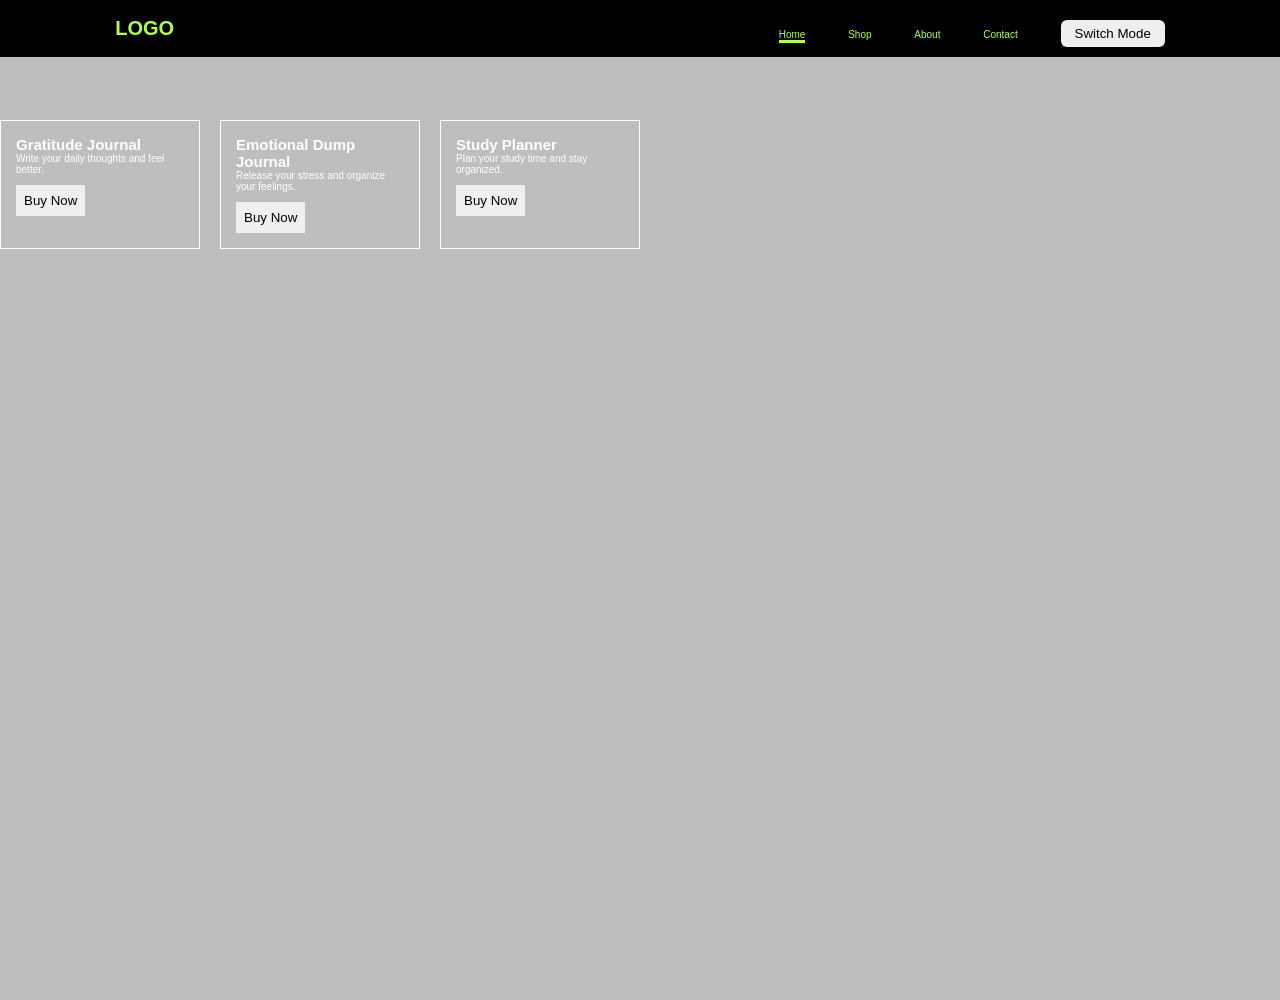
==== index.html @ 9f896bb2 "nav ubdate2" ====
<!DOCTYPE html>
<html lang="en">
<head>
    <meta charset="UTF-8">
    <meta name="viewport" content="width=
    , initial-scale=1.0">
    <title>Online Store for Digital Products</title>
    <link rel="stylesheet" href="style.css">
</head>
<body>
    <header>
        <a href="#" class="logo">LOGO</a>
        <nav>
            <a href="index.html" class="active">Home</a>
            <a href="shop.html">Shop</a>
            <a href="about.html">About</a>
            <a href="contact.html">Contact</a>
            <button id="toggleMode">Switch Mode</button>
        </nav>
    </header>
    <section class="home">
        <section class="products">
            <div class="product">
                <h2>Gratitude Journal</h2>
                <p>Write your daily thoughts and feel better.</p>
                <button>Buy Now</button>
            </div>

            <div class="product">
                <h2>Emotional Dump Journal</h2>
                <p>Release your stress and organize your feelings.</p>
                <button>Buy Now</button>
            </div>

            <div class="product">
                <h2>Study Planner</h2>
                <p>Plan your study time and stay organized.</p>
                <button>Buy Now</button>
            </div>
        </section>
    </section>
    

    <script>
        const toggleBtn = document.getElementById("toggleMode");

        toggleBtn.addEventListener("click", () => {
            document.body.classList.toggle("light-mode");
        });
    </script>

</body>
</html>
---- style.css ----
* {
    font-family: 'Lucida Sans', 'Lucida Sans Regular', 'Lucida Grande', 'Lucida Sans Unicode', Geneva, Verdana, sans-serif;
    margin: 0;
    padding: 0;
    box-sizing: border-box;
    border: none;
    outline: none;
    text-decoration: none;
}

html {
    font-size: 62.5%;
}

/* Default = Dark Mode */
body {
    background-color: rgba(0, 0, 0, 0.254);
    color: white;

    width: 100%;
    height: 100vh;
    overflow-x: hidden;
}

header {
    padding: 1rem 9%;

    position: fixed;
    top: 0;
    left: 0;
    width: 100%;

    background-color: black;
    filter: drop-shadow(10px);

    display: flex;
    justify-content: space-between;
    align-items: center;

    z-index: 100;
}

.logo {
    font-size: 2rem;
    font-weight: 800;
    color: rgb(176, 255, 72);
    cursor: pointer;
    transition: 0.5s ease;

}

.logo:hover {
    transform: scale(1.1);
}

/* Style links */
nav a {
    color: rgb(176, 255, 72);
    margin-left: 4rem;
}

nav button {
    margin-left: 4rem;
    padding: 6px 1.4rem;
    border-radius: 6px;
    border: none;
}

nav a:hover,
nav a.active {
    color: rgb(176, 255, 72);
    border-bottom: 3px solid rgb(176, 255, 72);
}

.home {
    display: flex;
    margin-top: 10rem;
}

/* Products layout */
.products {
    display: flex;
    justify-content: center;
    gap: 20px;
    margin-top: 20px;
}

.product {
    border: 1px solid white;
    padding: 15px;
    width: 200px;
}

/* Buttons */
button {
    margin-top: 10px;
    padding: 8px;
    cursor: pointer;
}

**************************************************************************

/* 🌞 Light Mode */
.light-mode {
    background-color: white;
    color: black;
}

.light-mode nav {
    display: flex;
    justify-content: flex-end;
    gap: 30px;
    margin: 20px 100px;
}

/* Style links */
.light-mode nav a {
    text-decoration: none;
    color: black;
    font-weight: bold;
}

.light-mode .product {
    border: 1px solid black;
}
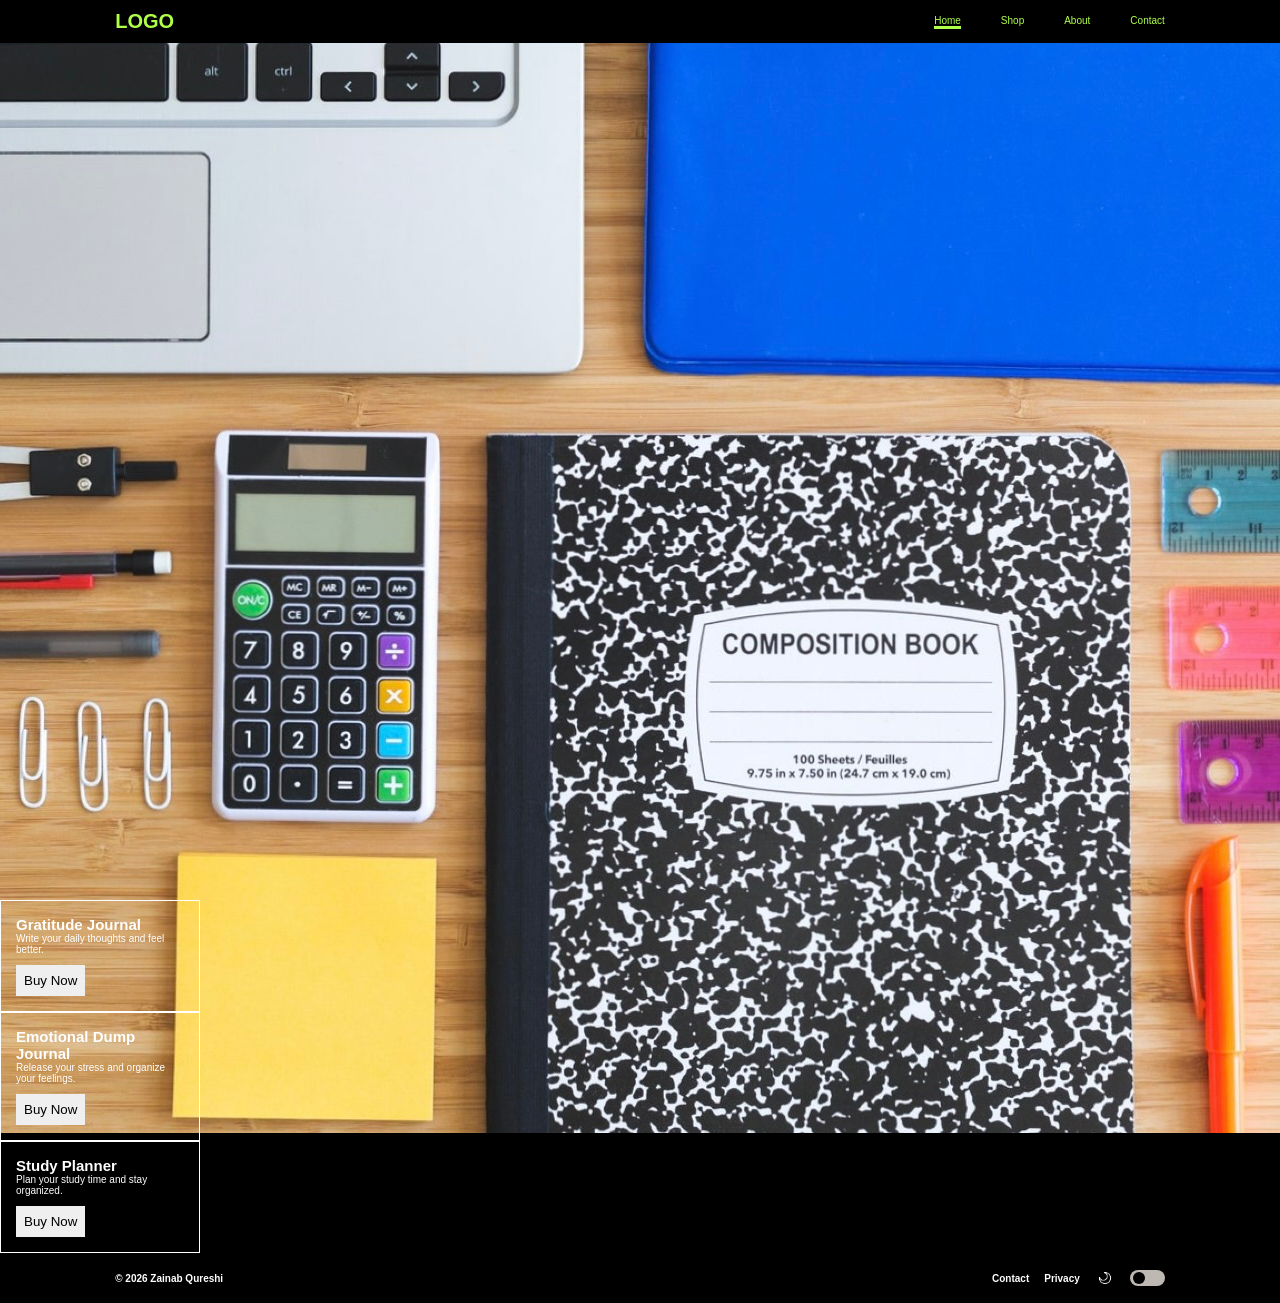
==== commit 92dde137: "update homepage" ====
--- a/index.html
+++ b/index.html
@@ -15,30 +15,50 @@
             <a href="shop.html">Shop</a>
             <a href="about.html">About</a>
             <a href="contact.html">Contact</a>
-            <button id="toggleMode">Switch Mode</button>
         </nav>
     </header>
-    <section class="home">
-        <section class="products">
-            <div class="product">
-                <h2>Gratitude Journal</h2>
-                <p>Write your daily thoughts and feel better.</p>
-                <button>Buy Now</button>
+
+    <section class="banner">
+        <img src="banner-img.jpeg" alt="">
+        <div class="banner-text">
+            <h1>Welcome to My Website</h1>
+            <p>This is my simple banner section with a nice background image.</p>
+            <button>Get Started</button>
+        </div>
+    </section>
+        
+    <section class="products">
+        <div class="product">
+            <h2>Gratitude Journal</h2>
+            <p>Write your daily thoughts and feel better.</p>
+            <button>Buy Now</button>
+        </div>
+
+        <div class="product">
+            <h2>Emotional Dump Journal</h2>
+            <p>Release your stress and organize your feelings.</p>
+            <button>Buy Now</button>
+        </div>
+
+        <div class="product">
+            <h2>Study Planner</h2>
+            <p>Plan your study time and stay organized.</p>
+            <button>Buy Now</button>
+        </div>
+    </section>
+
+    <footer>
+        <p>© 2026 Zainab Qureshi</p>
+        <div class="right">
+            <a href="#" class="footer-text">Contact</a>
+            <a href="#" class="footer-text">Privacy</a>
+            <img class="moon" src="img1.jpg" alt="">
+            <img class="sun" src="img2.jpg" alt="">
+            <div id="toggleMode" class="mode-btn">
+                <div class="mode-inner"></div>
             </div>
-
-            <div class="product">
-                <h2>Emotional Dump Journal</h2>
-                <p>Release your stress and organize your feelings.</p>
-                <button>Buy Now</button>
-            </div>
-
-            <div class="product">
-                <h2>Study Planner</h2>
-                <p>Plan your study time and stay organized.</p>
-                <button>Buy Now</button>
-            </div>
-        </section>
-    </section>
+        </div>
+    </footer>
     
 
     <script>
--- a/style.css
+++ b/style.css
@@ -14,12 +14,15 @@
 
 /* Default = Dark Mode */
 body {
-    background-color: rgba(0, 0, 0, 0.254);
+    background-color: rgb(0, 0, 0);
     color: white;
 
     width: 100%;
-    height: 100vh;
+    min-height: 100vh;
     overflow-x: hidden;
+
+    display: flex;
+    flex-direction: column;
 }
 
 header {
@@ -53,28 +56,35 @@
     transform: scale(1.1);
 }
 
+nav {
+    display: flex;
+}
+
 /* Style links */
 nav a {
     color: rgb(176, 255, 72);
     margin-left: 4rem;
 }
 
-nav button {
-    margin-left: 4rem;
-    padding: 6px 1.4rem;
-    border-radius: 6px;
-    border: none;
-}
-
 nav a:hover,
 nav a.active {
     color: rgb(176, 255, 72);
     border-bottom: 3px solid rgb(176, 255, 72);
 }
 
-.home {
-    display: flex;
-    margin-top: 10rem;
+.banner {
+    background-color: white;
+    color: black;
+    width: 100%;
+    height: 100vh;
+    display: flex;
+    justify-content: center;
+    align-items: center;
+}
+
+.banner-img{}
+    width: 20px;
+    height: 20px;
 }
 
 /* Products layout */
@@ -82,7 +92,8 @@
     display: flex;
     justify-content: center;
     gap: 20px;
-    margin-top: 20px;
+    margin-top: 1rem;
+    margin-bottom: 20px;
 }
 
 .product {
@@ -98,7 +109,72 @@
     cursor: pointer;
 }
 
-**************************************************************************
+/* Footer */
+footer {
+    margin-top: auto;
+    width: 100%;
+    padding: 1rem 9%;
+    font-weight: 800;
+    
+    background-color: black;
+    color: white;
+
+    display: flex;
+    justify-content: space-between;
+    align-items: center;
+
+}
+
+footer .right {
+    display: flex;
+    align-items: center;
+    gap: 15px;
+}
+
+footer .footer-text:hover {
+    transform: scale(1.1);
+}
+
+footer a {
+    color: white;
+}
+
+/* Footer Image */
+footer img {
+    width: 20px;
+}
+.moon {
+    display: block;
+}
+.sun {
+    display: none;
+}
+
+/* Switch */
+        /* Switch container */
+footer .mode-btn {
+    background-color: rgb(189, 184, 177);
+    color: black;
+    padding: 8px;
+
+    width: 35px;
+
+    border-radius: 2rem;
+    cursor: pointer;
+
+    position: relative;
+}
+        /* Circle */
+footer .mode-btn .mode-inner {
+    background-color: black;
+    border-radius: 1rem;
+
+    position: absolute;
+    width: 12px;
+    height: 12px;
+    bottom: 2px;
+    left: 3px;
+}
 
 /* 🌞 Light Mode */
 .light-mode {
@@ -122,4 +198,44 @@
 
 .light-mode .product {
     border: 1px solid black;
+}
+
+.light-mode footer {
+    background-color: white;
+    color: black;
+}
+
+/* Footer Image */
+.light-mode .sun {
+    display: block;
+}
+.light-mode .moon {
+    display: none;
+}
+
+/* Switch */
+.light-mode  footer .mode-btn .mode-inner{
+    background-color: black;
+    border-radius: 1rem;
+
+    position: absolute;
+    width: 12px;
+    height: 12px;
+    bottom: 2px;
+    left: 1px;
+
+    transform: translateX(calc(20px - 1px));
+}
+
+.light-mode footer .mode-btn .mode-inner::before{
+    width: 100%;
+    height: 100%;
+
+    position: absolute;
+    content: "";
+
+    left: -30%;
+    border-radius: 50%;
+    transform: scale(0.7);
+    background-color: rgb(189, 184, 177);
 }
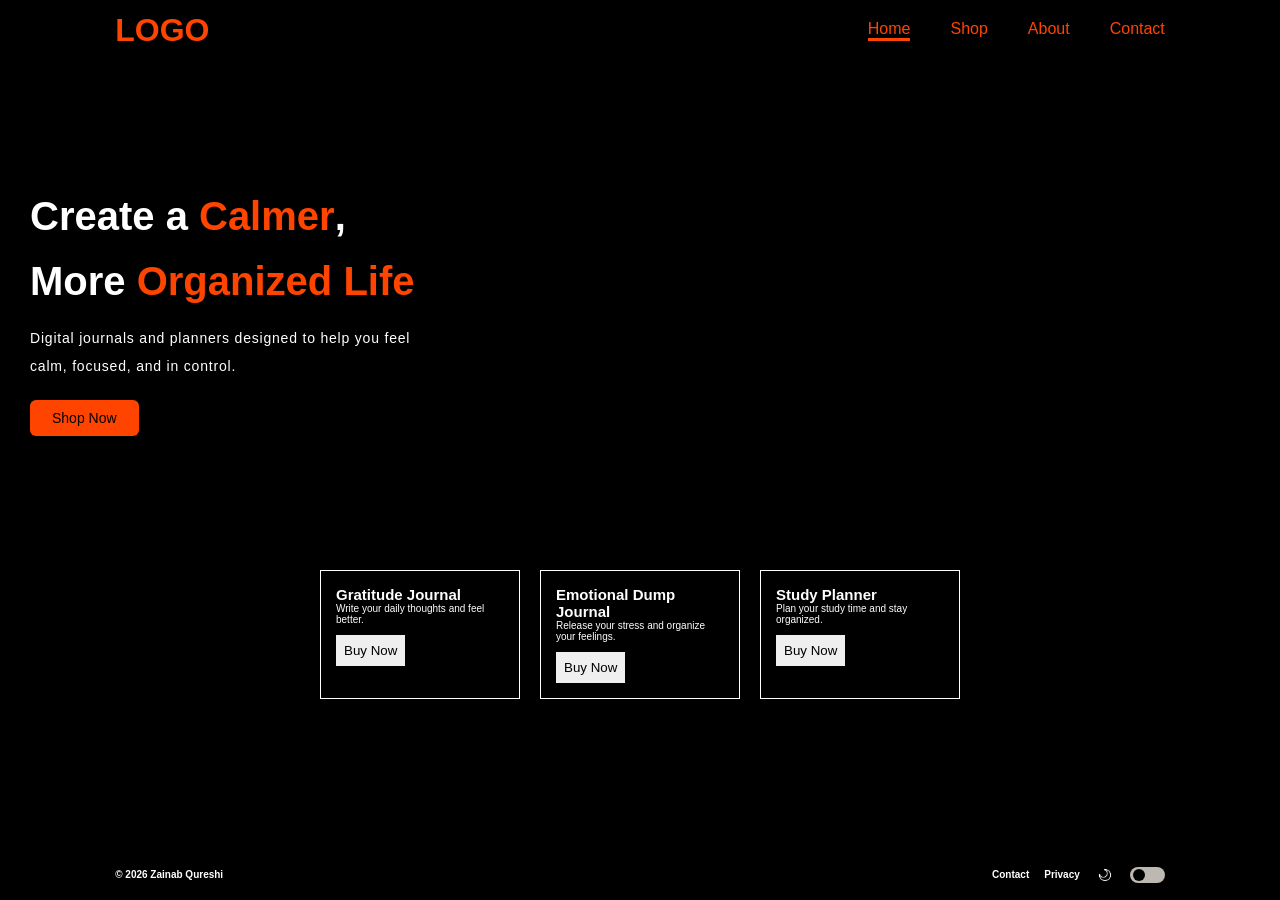
==== commit 986b5c2d: "dark mode update" ====
--- a/index.html
+++ b/index.html
@@ -19,11 +19,11 @@
     </header>
 
     <section class="banner">
-        <img src="banner-img.jpeg" alt="">
         <div class="banner-text">
-            <h1>Welcome to My Website</h1>
-            <p>This is my simple banner section with a nice background image.</p>
-            <button>Get Started</button>
+            <h1>Create a <span>&nbsp;Calmer</span>,</h1>
+            <h1>More <span>&nbsp;Organized Life</span></h1>
+            <p>Digital journals and planners designed to help you feel calm, focused, and in control.</p>            
+            <a href="shop.html" class="btn">Shop Now</a>
         </div>
     </section>
         
--- a/style.css
+++ b/style.css
@@ -32,6 +32,7 @@
     top: 0;
     left: 0;
     width: 100%;
+    height: 60px;
 
     background-color: black;
     filter: drop-shadow(10px);
@@ -44,9 +45,9 @@
 }
 
 .logo {
-    font-size: 2rem;
+    font-size: 3.2rem;
     font-weight: 800;
-    color: rgb(176, 255, 72);
+    color: rgb(255, 68, 0);
     cursor: pointer;
     transition: 0.5s ease;
 
@@ -62,29 +63,73 @@
 
 /* Style links */
 nav a {
-    color: rgb(176, 255, 72);
+    font-size: 1.6rem;
+    color: rgb(255, 68, 0);
     margin-left: 4rem;
 }
 
 nav a:hover,
 nav a.active {
-    color: rgb(176, 255, 72);
-    border-bottom: 3px solid rgb(176, 255, 72);
+    color: rgb(255, 68, 0);
+    border-bottom: 3px solid rgb(255, 68, 0);
 }
 
 .banner {
-    background-color: white;
-    color: black;
-    width: 100%;
-    height: 100vh;
-    display: flex;
-    justify-content: center;
-    align-items: center;
-}
-
-.banner-img{}
-    width: 20px;
-    height: 20px;
+    /* border: 8px solid red; */
+    background-color: black;
+    color: white;
+    
+    margin-top: 60px;
+    padding-left: 30px;
+    height: 500px;
+
+    display: flex;
+    align-items: center;
+}
+
+
+.banner h1 {
+    /* border: 1px solid red; */
+
+    padding: 0px 0px 20px 0px;
+    font-size: 40px;
+
+    display: flex;
+    align-content: center;
+    
+}
+.banner h1 span{
+    /* border: 1px solid red; */
+    color: rgb(255, 68, 0);
+
+    display: flex;
+    align-content: center;
+}
+.banner p {
+    /* border: 1px solid red; */
+    font-weight: 300;
+    font-size: 14px;
+    max-width: 400px;
+    line-height: 2;
+    letter-spacing: 0.8px;
+    margin-bottom: 30px;
+}
+.banner a {
+    /* border: 1px solid red; */
+    background-color: rgb(255, 68, 0);
+    color: black;
+    font-size: 14px;
+
+    padding: 10px 22px;
+    border-radius: 6px;
+    transition: 0.3s ease;
+}
+.banner a:hover {
+    box-shadow: 0 0 5px coral, 
+                0 0 25px coral, 
+                0 0 50px coral, 
+                0 0 100px coral, 
+                0 0 200px coral;
 }
 
 /* Products layout */
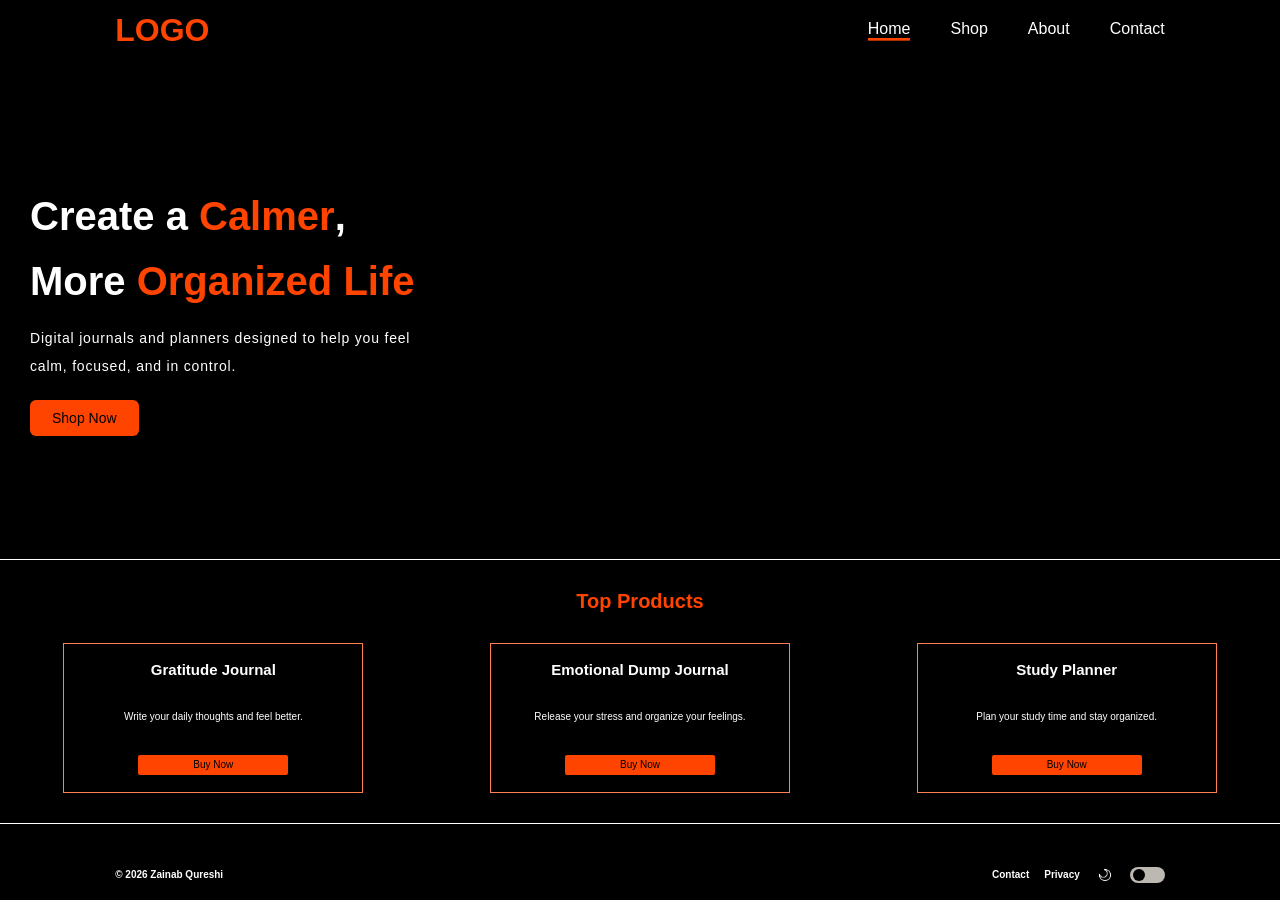
==== commit 8331d008: "product update" ====
--- a/index.html
+++ b/index.html
@@ -26,7 +26,8 @@
             <a href="shop.html" class="btn">Shop Now</a>
         </div>
     </section>
-        
+    
+    <h2 class="section-title">Top Products</h2>
     <section class="products">
         <div class="product">
             <h2>Gratitude Journal</h2>
--- a/style.css
+++ b/style.css
@@ -64,18 +64,17 @@
 /* Style links */
 nav a {
     font-size: 1.6rem;
-    color: rgb(255, 68, 0);
+    color: white;
     margin-left: 4rem;
 }
 
 nav a:hover,
 nav a.active {
-    color: rgb(255, 68, 0);
-    border-bottom: 3px solid rgb(255, 68, 0);
+    color: white;
+    border-bottom: 3px ridge rgb(255, 68, 0);
 }
 
 .banner {
-    /* border: 8px solid red; */
     background-color: black;
     color: white;
     
@@ -85,12 +84,12 @@
 
     display: flex;
     align-items: center;
+    border-bottom: 1px solid white;
+
 }
 
 
 .banner h1 {
-    /* border: 1px solid red; */
-
     padding: 0px 0px 20px 0px;
     font-size: 40px;
 
@@ -99,14 +98,12 @@
     
 }
 .banner h1 span{
-    /* border: 1px solid red; */
     color: rgb(255, 68, 0);
 
     display: flex;
     align-content: center;
 }
 .banner p {
-    /* border: 1px solid red; */
     font-weight: 300;
     font-size: 14px;
     max-width: 400px;
@@ -115,7 +112,6 @@
     margin-bottom: 30px;
 }
 .banner a {
-    /* border: 1px solid red; */
     background-color: rgb(255, 68, 0);
     color: black;
     font-size: 14px;
@@ -133,25 +129,64 @@
 }
 
 /* Products layout */
+.section-title {
+    text-align: center;
+    margin: 30px;
+
+    font-size: 20px;
+    color: rgb(255, 68, 0);
+}
+
 .products {
-    display: flex;
-    justify-content: center;
-    gap: 20px;
-    margin-top: 1rem;
-    margin-bottom: 20px;
+    text-align: center;
+
+    display: flex;
+    flex-direction: row;
+    justify-content: space-around;
+
+    border-bottom: 1px solid white;
 }
 
 .product {
-    border: 1px solid white;
-    padding: 15px;
-    width: 200px;
+    border: 1px solid coral;
+    width: 300px;
+    height: 150px;
+    background-color: black;
+
+
+    display: flex;
+    flex-direction: column;
+    justify-content: space-around;
+    align-items: center;
+
+    margin-bottom: 30px;
 }
 
 /* Buttons */
 button {
-    margin-top: 10px;
-    padding: 8px;
-    cursor: pointer;
+    background-color: rgb(255, 68, 0);
+    color: black;
+    font-size: 10px;
+
+    width: 150px;
+    height: 20px;
+    
+    padding: 4px 5px;
+
+    display: flex;
+    justify-content: center;
+    align-items: flex-start;
+
+    border-radius: 2px;
+    transition: 0.3s ease;
+}
+
+button:hover {
+    box-shadow: 0 0 5px coral, 
+                0 0 25px coral, 
+                0 0 50px coral, 
+                0 0 100px coral, 
+                0 0 200px coral;
 }
 
 /* Footer */
@@ -222,9 +257,13 @@
 }
 
 /* 🌞 Light Mode */
-.light-mode {
+.light-mode{
     background-color: white;
     color: black;
+}
+
+.light-mode header {
+    background-color: white;
 }
 
 .light-mode nav {
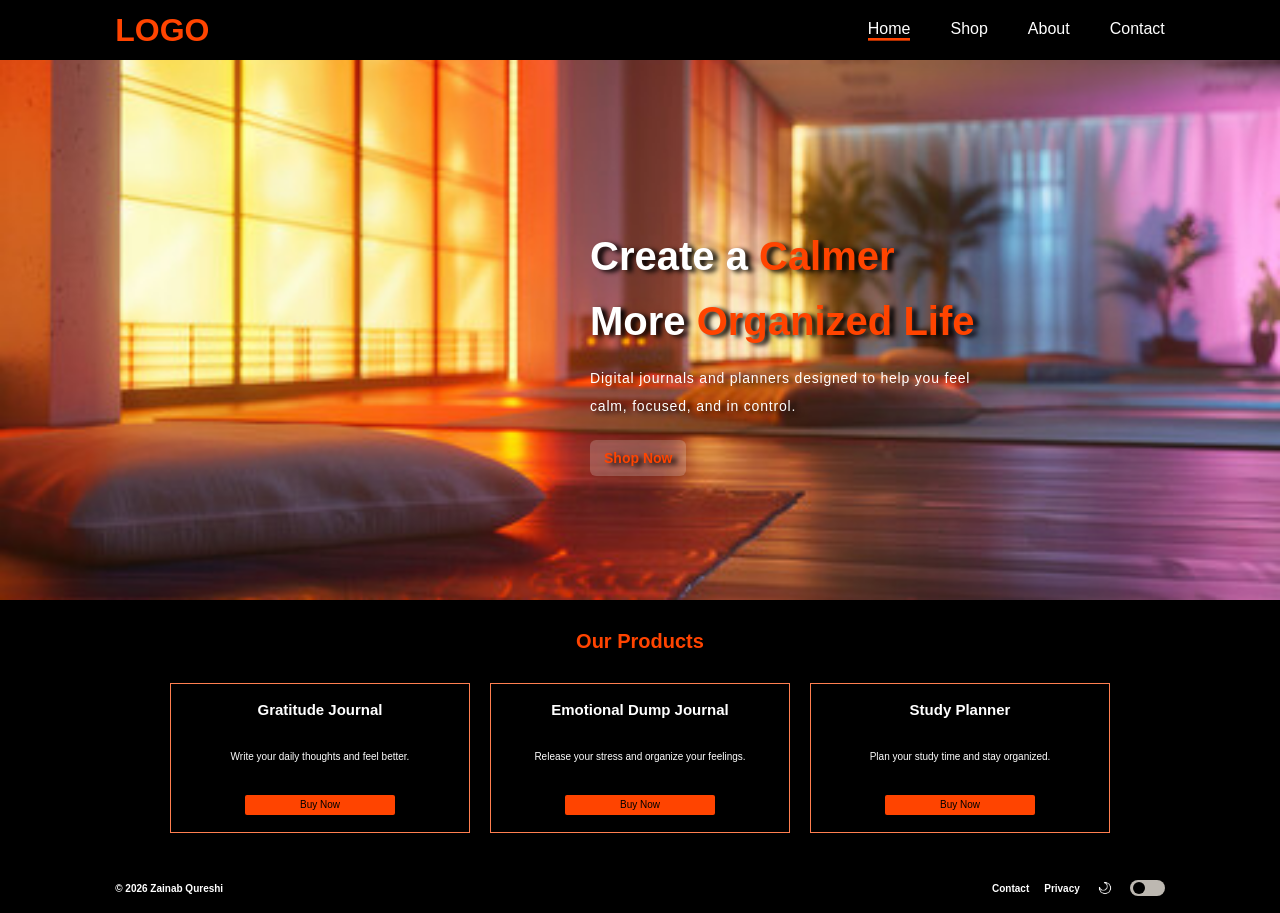
==== commit b3949e7b: "final update" ====
--- a/index.html
+++ b/index.html
@@ -2,8 +2,7 @@
 <html lang="en">
 <head>
     <meta charset="UTF-8">
-    <meta name="viewport" content="width=
-    , initial-scale=1.0">
+    <meta name="viewport" content="width=device-width, initial-scale=1.0">
     <title>Online Store for Digital Products</title>
     <link rel="stylesheet" href="style.css">
 </head>
@@ -16,18 +15,29 @@
             <a href="about.html">About</a>
             <a href="contact.html">Contact</a>
         </nav>
+        <div id="hamburger-icon">
+            <div class="bar1"></div>
+            <div class="bar2"></div>
+            <div class="bar3"></div>
+            <ul class="mobile-menu">
+                <a href="index.html" class="active">Home</a>
+                <a href="shop.html">Shop</a>
+                <a href="about.html">About</a>
+                <a href="contact.html">Contact</a>
+            </ul>
+        </div>
     </header>
 
     <section class="banner">
         <div class="banner-text">
-            <h1>Create a <span>&nbsp;Calmer</span>,</h1>
+            <h1>Create a <span>&nbsp;Calmer</span></h1>
             <h1>More <span>&nbsp;Organized Life</span></h1>
             <p>Digital journals and planners designed to help you feel calm, focused, and in control.</p>            
             <a href="shop.html" class="btn">Shop Now</a>
         </div>
     </section>
     
-    <h2 class="section-title">Top Products</h2>
+    <h2 class="section-title">Our Products</h2>
     <section class="products">
         <div class="product">
             <h2>Gratitude Journal</h2>
--- a/style.css
+++ b/style.css
@@ -57,6 +57,12 @@
     transform: scale(1.1);
 }
 
+#hamburger-icon {
+    margin: auto 0;
+    display: none;
+    cursor: pointer;
+}
+
 nav {
     display: flex;
 }
@@ -77,33 +83,41 @@
 .banner {
     background-color: black;
     color: white;
-    
-    margin-top: 60px;
-    padding-left: 30px;
-    height: 500px;
-
-    display: flex;
-    align-items: center;
-    border-bottom: 1px solid white;
-
-}
-
-
-.banner h1 {
+    text-shadow: 5px 2px 5px black;
+
+    height: 600px;
+    display: flex;
+    align-items: center;
+    justify-content: space-around;
+
+
+    background-image: url("Banner-img3.jpg");
+    background-size: cover;
+    background-position: top;
+    background-repeat: no-repeat;
+}
+
+.banner-text {
+    margin-top: 100px;
+    margin-left: 300px;
+}
+
+.banner-text h1 {
     padding: 0px 0px 20px 0px;
     font-size: 40px;
 
     display: flex;
+    text-align: left;
+    
+}
+.banner-text h1 span{
+    color: rgb(255, 68, 0);
+    text-shadow: 5px 2px 5px black;
+
+    display: flex;
     align-content: center;
-    
-}
-.banner h1 span{
-    color: rgb(255, 68, 0);
-
-    display: flex;
-    align-content: center;
-}
-.banner p {
+}
+.banner-text p {
     font-weight: 300;
     font-size: 14px;
     max-width: 400px;
@@ -111,21 +125,23 @@
     letter-spacing: 0.8px;
     margin-bottom: 30px;
 }
-.banner a {
-    background-color: rgb(255, 68, 0);
-    color: black;
+.banner-text a {
+    background-color: rgba(255, 255, 255, 0.198);
+    color: rgb(255, 68, 0);
+    text-shadow: 5px 2px 5px black;
     font-size: 14px;
-
-    padding: 10px 22px;
+    font-weight: 800;
+
+    padding: 10px 14px;
     border-radius: 6px;
     transition: 0.3s ease;
 }
-.banner a:hover {
-    box-shadow: 0 0 5px coral, 
-                0 0 25px coral, 
-                0 0 50px coral, 
-                0 0 100px coral, 
-                0 0 200px coral;
+.banner-text a:hover {
+    box-shadow: 0 0 5px rgb(255, 68, 0), 
+                0 0 25px rgb(255, 68, 0), 
+                0 0 50px rgb(255, 68, 0), 
+                0 0 100px rgb(255, 68, 0), 
+                0 0 200px rgb(255, 68, 0);
 }
 
 /* Products layout */
@@ -142,9 +158,8 @@
 
     display: flex;
     flex-direction: row;
-    justify-content: space-around;
-
-    border-bottom: 1px solid white;
+    justify-content: center;
+    gap: 20px;
 }
 
 .product {
@@ -155,9 +170,9 @@
 
 
     display: flex;
+    justify-content: space-around;
+    align-items: center;
     flex-direction: column;
-    justify-content: space-around;
-    align-items: center;
 
     margin-bottom: 30px;
 }
@@ -211,12 +226,12 @@
     gap: 15px;
 }
 
+footer a {
+    color: white;
+}
+
 footer .footer-text:hover {
     transform: scale(1.1);
-}
-
-footer a {
-    color: white;
 }
 
 /* Footer Image */
@@ -266,26 +281,32 @@
     background-color: white;
 }
 
-.light-mode nav {
-    display: flex;
-    justify-content: flex-end;
-    gap: 30px;
-    margin: 20px 100px;
-}
-
 /* Style links */
 .light-mode nav a {
-    text-decoration: none;
     color: black;
     font-weight: bold;
+}
+
+.light-mode .banner-text a {
+    background-color: rgba(255, 255, 255, 0.198);
+    color: rgb(255, 68, 0);
+}
+
+.light-mode .section-title {
+    color: black;
 }
 
 .light-mode .product {
     border: 1px solid black;
+    background-color: white;
 }
 
 .light-mode footer {
     background-color: white;
+    color: black;
+}
+
+.light-mode footer a {
     color: black;
 }
 
@@ -322,4 +343,28 @@
     border-radius: 50%;
     transform: scale(0.7);
     background-color: rgb(189, 184, 177);
-}+}
+
+@media (max-width:790px) {
+
+    .banner {
+        height: 700px;
+        margin-left: 0;
+    }
+    .banner-text {
+        margin-left: 0;
+    }
+}
+
+@media (max-width:576px) {
+
+    .banner {
+        height: 800px;
+        margin-left: 0;
+    }
+
+    .banner-text h1 {
+        font-size: 30px;
+    }
+
+}
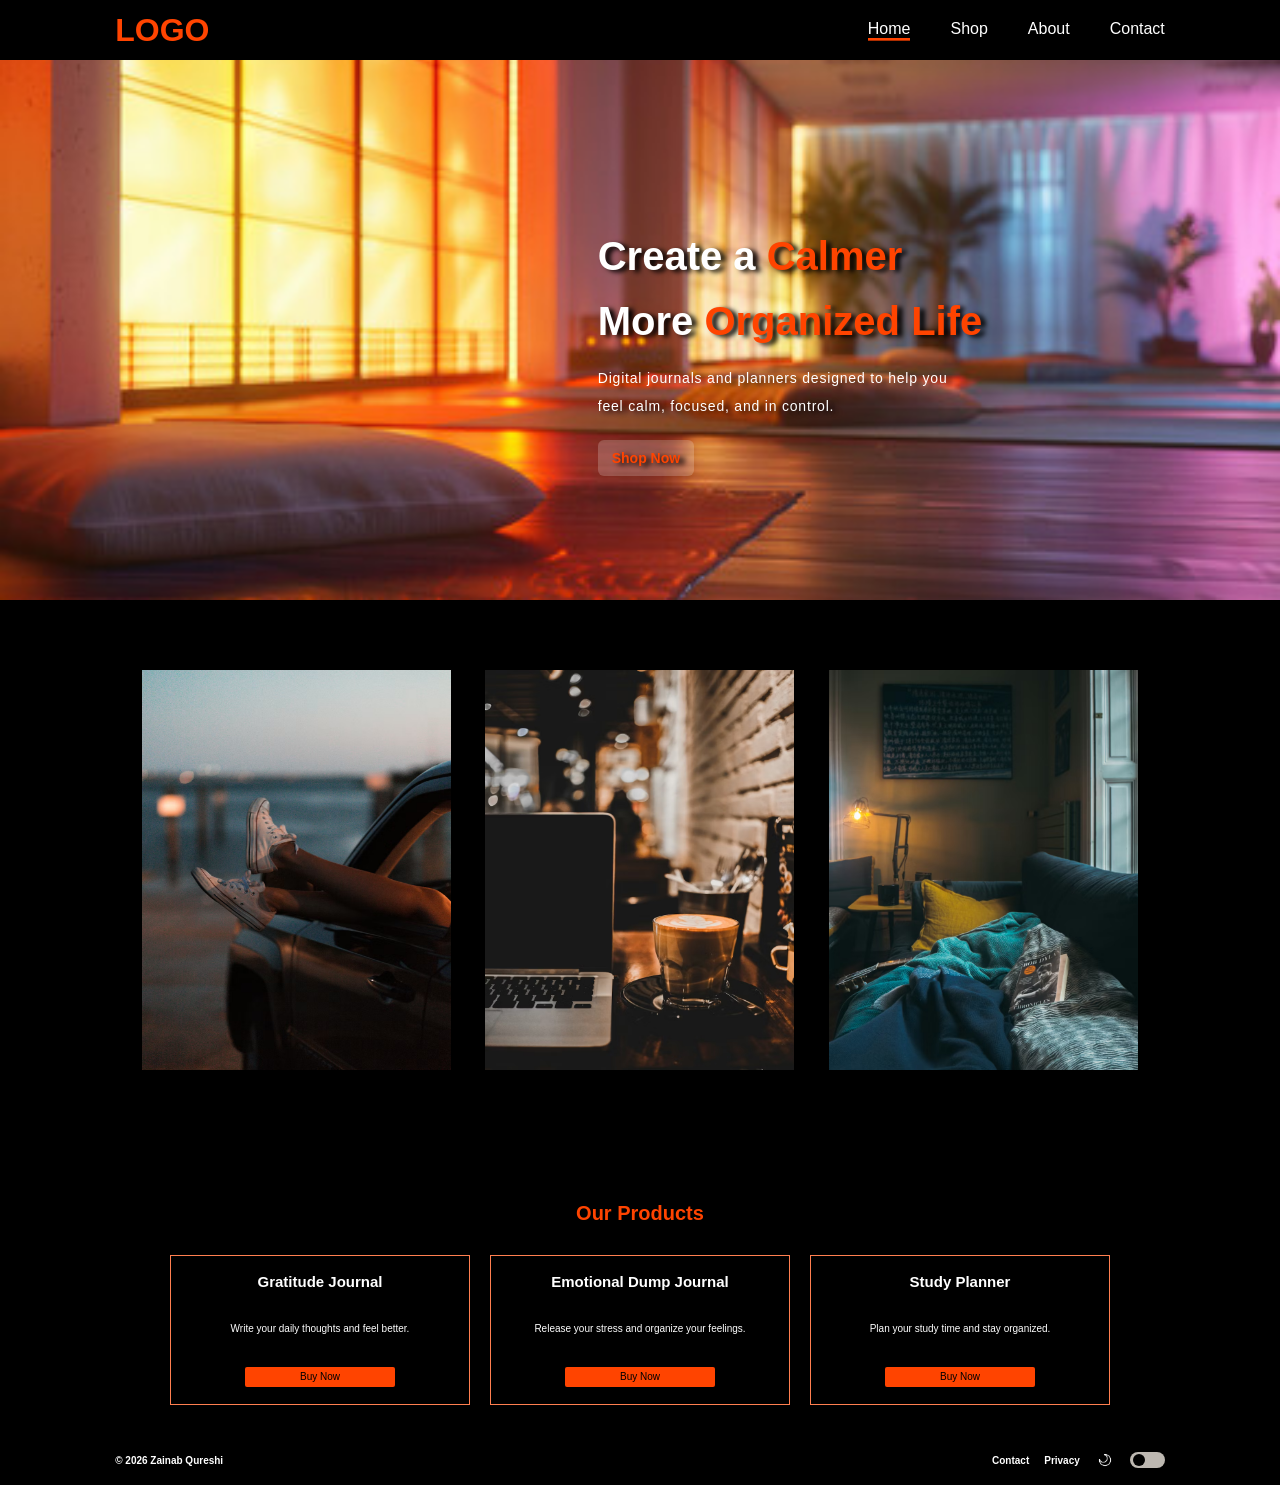
==== commit f7378989: "add featured categories" ====
--- a/index.html
+++ b/index.html
@@ -15,17 +15,6 @@
             <a href="about.html">About</a>
             <a href="contact.html">Contact</a>
         </nav>
-        <div id="hamburger-icon">
-            <div class="bar1"></div>
-            <div class="bar2"></div>
-            <div class="bar3"></div>
-            <ul class="mobile-menu">
-                <a href="index.html" class="active">Home</a>
-                <a href="shop.html">Shop</a>
-                <a href="about.html">About</a>
-                <a href="contact.html">Contact</a>
-            </ul>
-        </div>
     </header>
 
     <section class="banner">
@@ -36,6 +25,23 @@
             <a href="shop.html" class="btn">Shop Now</a>
         </div>
     </section>
+
+    <!------------- featured categories ----------------->
+        <div class="categories">
+            <div class="small-container">
+                <div class="row">
+                    <div class="col-1">
+                        <img src="image/category1.avif">
+                    </div>
+                    <div class="col-1">
+                        <img src="image/category2.avif">
+                    </div>
+                    <div class="col-1">
+                        <img src="image/category3.avif">
+                    </div>
+                </div>
+            </div>
+        </div>
     
     <h2 class="section-title">Our Products</h2>
     <section class="products">
@@ -63,8 +69,8 @@
         <div class="right">
             <a href="#" class="footer-text">Contact</a>
             <a href="#" class="footer-text">Privacy</a>
-            <img class="moon" src="img1.jpg" alt="">
-            <img class="sun" src="img2.jpg" alt="">
+            <img class="moon" src="image/img1.jpg" alt="">
+            <img class="sun" src="image/img2.jpg" alt="">
             <div id="toggleMode" class="mode-btn">
                 <div class="mode-inner"></div>
             </div>
--- a/style.css
+++ b/style.css
@@ -57,12 +57,6 @@
     transform: scale(1.1);
 }
 
-#hamburger-icon {
-    margin: auto 0;
-    display: none;
-    cursor: pointer;
-}
-
 nav {
     display: flex;
 }
@@ -85,13 +79,14 @@
     color: white;
     text-shadow: 5px 2px 5px black;
 
+    width: 100%;
     height: 600px;
     display: flex;
     align-items: center;
     justify-content: space-around;
 
 
-    background-image: url("Banner-img3.jpg");
+    background-image: url("image/Banner-img.jpg");
     background-size: cover;
     background-position: top;
     background-repeat: no-repeat;
@@ -120,7 +115,7 @@
 .banner-text p {
     font-weight: 300;
     font-size: 14px;
-    max-width: 400px;
+    max-width: 350px;
     line-height: 2;
     letter-spacing: 0.8px;
     margin-bottom: 30px;
@@ -144,6 +139,32 @@
                 0 0 200px rgb(255, 68, 0);
 }
 
+/* featured categories */
+.categories {
+    margin: 70px 0;
+}
+.row{
+    display: flex;
+    align-items: center;
+    flex-wrap: wrap;
+    justify-content: space-around;
+}
+.col-1 {
+    flex-basis: 30%;
+    min-width: 250px;
+    margin-bottom: 30px;
+}
+.col-1 img {
+    width: 100%;
+    height: 400px;
+}
+.small-container {
+    max-width: 1080px;
+    margin: auto;
+    padding-left: 25px;
+    padding-right: 25px;
+}
+
 /* Products layout */
 .section-title {
     text-align: center;
@@ -354,9 +375,30 @@
     .banner-text {
         margin-left: 0;
     }
+
+    .row {
+        display: flex;
+        flex-direction: column;
+    }
+
+    .col-1 img {
+        width: 500px;
+        height: 800px;
+    }
+
 }
 
 @media (max-width:576px) {
+
+    header {
+        flex-direction: column;
+        padding-bottom: 90px;
+    }
+
+    header nav {
+        padding-top: 20px;
+    }
+
 
     .banner {
         height: 800px;
@@ -367,4 +409,15 @@
         font-size: 30px;
     }
 
-}
+    .row {
+        display: flex;
+        flex-direction: column;
+    }
+
+    .col-1 img {
+        width: 300px;
+        /* height: 400px; */
+    }
+}
+
+
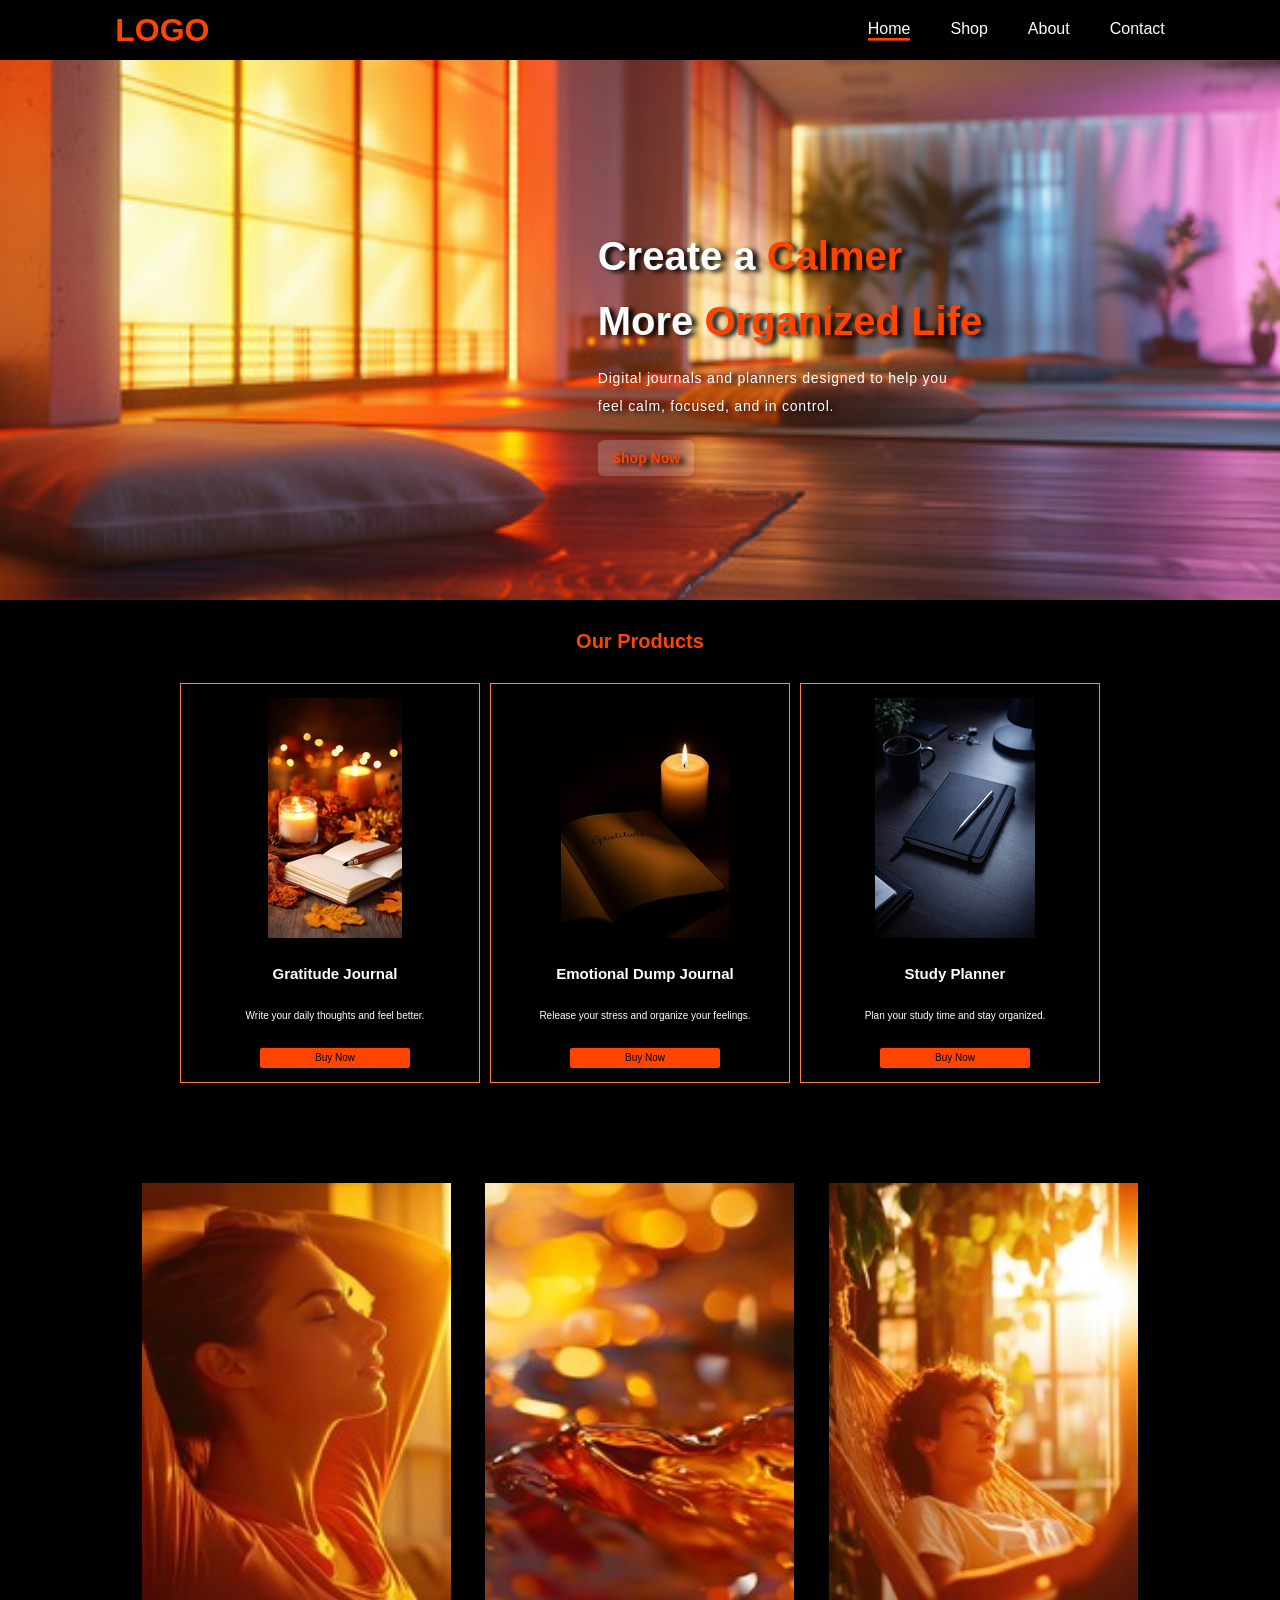
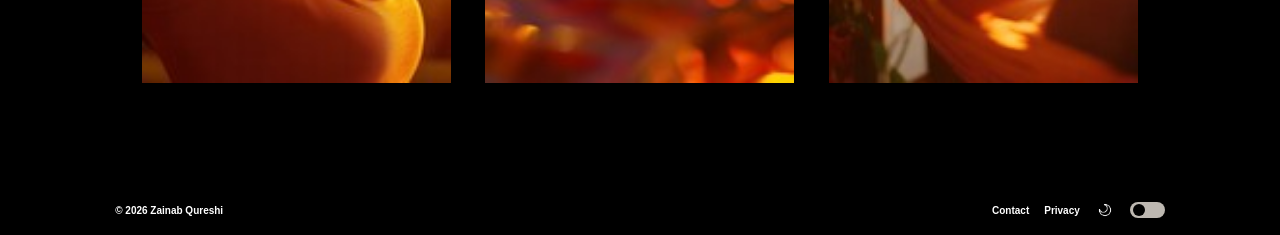
==== commit 2e7d996e: "add image" ====
--- a/index.html
+++ b/index.html
@@ -25,44 +25,47 @@
             <a href="shop.html" class="btn">Shop Now</a>
         </div>
     </section>
+    
+    <h2 class="section-title">Our Products</h2>
+    <section class="products">
+        <div class="product">
+            <img src="image/Gratitude Journal - 01.jpg" alt="">
+            <h2>Gratitude Journal</h2>
+            <p>Write your daily thoughts and feel better.</p>
+            <button>Buy Now</button>
+        </div>
+
+        <div class="product">
+            <img src="image/Emotional Dump Journal - 01.jpg" alt="">
+            <h2>Emotional Dump Journal</h2>
+            <p>Release your stress and organize your feelings.</p>
+            <button>Buy Now</button>
+        </div>
+
+        <div class="product">
+            <img src="image/Study Planner - 01.jpg" alt="">
+            <h2>Study Planner</h2>
+            <p>Plan your study time and stay organized.</p>
+            <button>Buy Now</button>
+        </div>
+    </section>
 
     <!------------- featured categories ----------------->
         <div class="categories">
             <div class="small-container">
                 <div class="row">
                     <div class="col-1">
-                        <img src="image/category1.avif">
+                        <img src="image/category02.jpg">
                     </div>
                     <div class="col-1">
-                        <img src="image/category2.avif">
+                        <img src="image/category09.jpg">
                     </div>
                     <div class="col-1">
-                        <img src="image/category3.avif">
+                        <img src="image/category03.jpg">
                     </div>
                 </div>
             </div>
         </div>
-    
-    <h2 class="section-title">Our Products</h2>
-    <section class="products">
-        <div class="product">
-            <h2>Gratitude Journal</h2>
-            <p>Write your daily thoughts and feel better.</p>
-            <button>Buy Now</button>
-        </div>
-
-        <div class="product">
-            <h2>Emotional Dump Journal</h2>
-            <p>Release your stress and organize your feelings.</p>
-            <button>Buy Now</button>
-        </div>
-
-        <div class="product">
-            <h2>Study Planner</h2>
-            <p>Plan your study time and stay organized.</p>
-            <button>Buy Now</button>
-        </div>
-    </section>
 
     <footer>
         <p>© 2026 Zainab Qureshi</p>
--- a/style.css
+++ b/style.css
@@ -156,7 +156,7 @@
 }
 .col-1 img {
     width: 100%;
-    height: 400px;
+    height: 500px;
 }
 .small-container {
     max-width: 1080px;
@@ -178,17 +178,16 @@
     text-align: center;
 
     display: flex;
-    flex-direction: row;
     justify-content: center;
-    gap: 20px;
+    align-items: center;
+    gap: 10px;
 }
 
 .product {
     border: 1px solid coral;
     width: 300px;
-    height: 150px;
-    background-color: black;
-
+    height: 400px;
+    background-color: black;
 
     display: flex;
     justify-content: space-around;
@@ -196,6 +195,7 @@
     flex-direction: column;
 
     margin-bottom: 30px;
+    padding-left: 10px;
 }
 
 /* Buttons */
@@ -382,8 +382,16 @@
     }
 
     .col-1 img {
-        width: 500px;
-        height: 800px;
+        width: 250px;
+        height: 400px;
+    }
+
+    .products {
+        flex-wrap: wrap;
+    }
+
+    .product {
+        padding: 20px;
     }
 
 }
@@ -415,9 +423,14 @@
     }
 
     .col-1 img {
-        width: 300px;
-        /* height: 400px; */
-    }
-}
-
-
+        width: 200px;
+        height: 300px;
+    }
+
+    .product {
+        margin: 10px;
+        padding: 10px;
+    }
+}
+
+
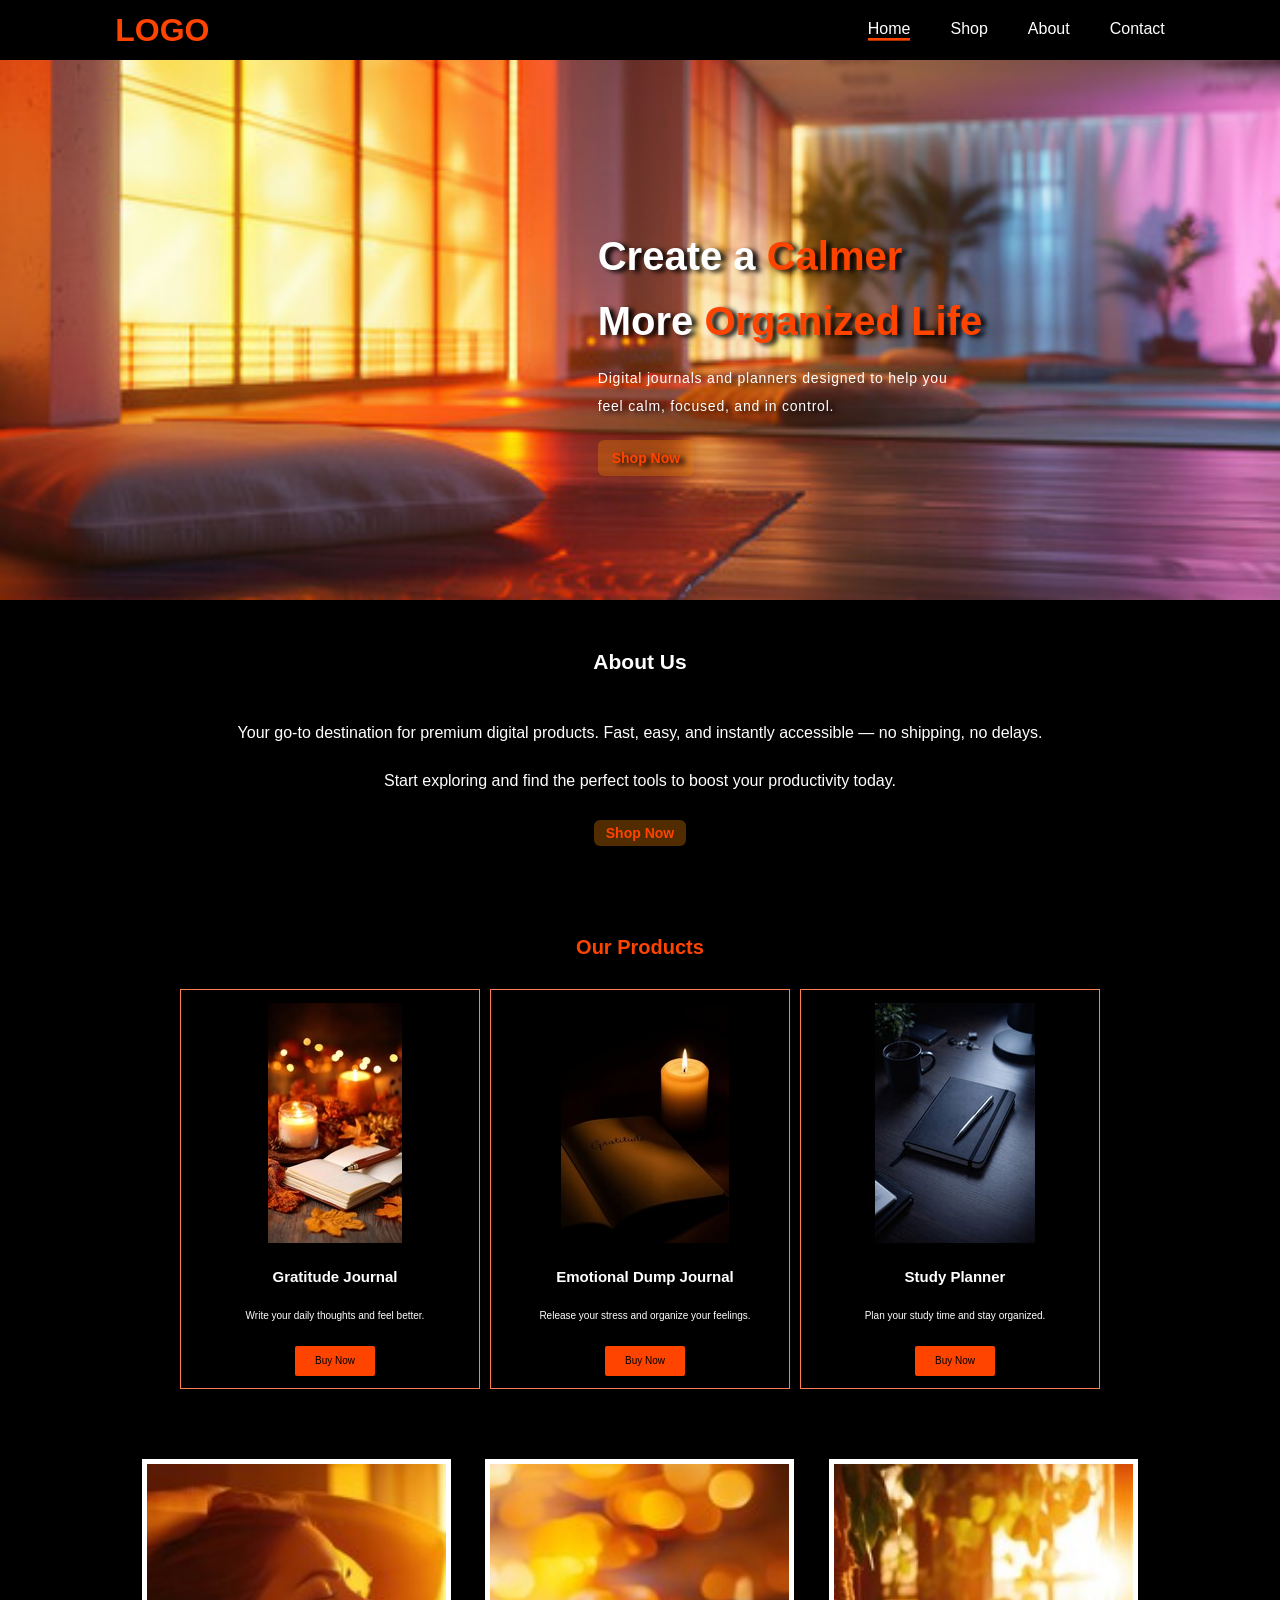
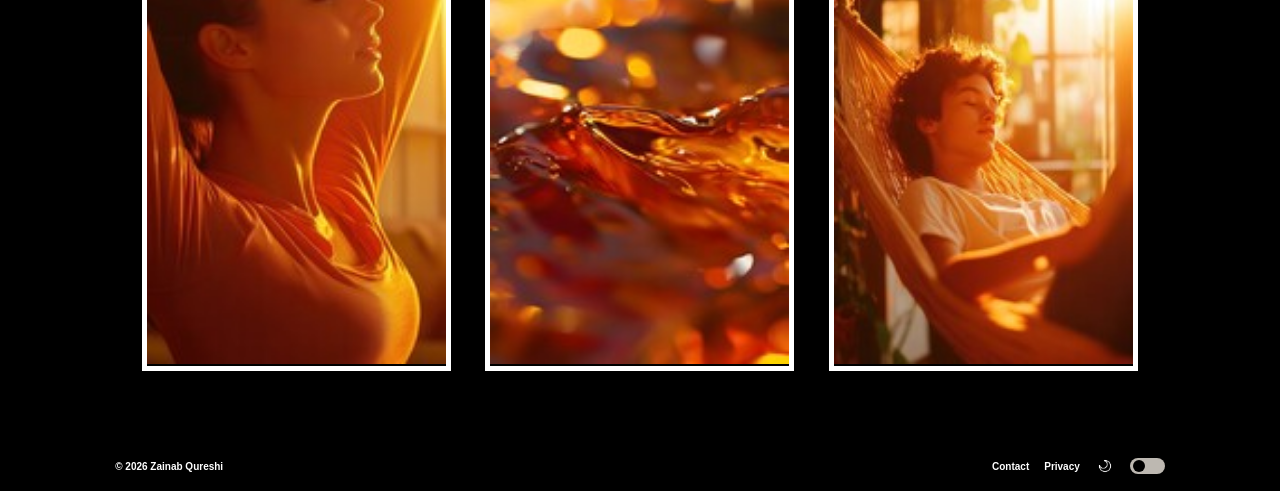
==== commit 32d7007c: "last update - final" ====
--- a/index.html
+++ b/index.html
@@ -24,6 +24,18 @@
             <p>Digital journals and planners designed to help you feel calm, focused, and in control.</p>            
             <a href="shop.html" class="btn">Shop Now</a>
         </div>
+    </section>
+
+    <section id="about">
+        <h2>About Us</h2>
+        <p>
+            Your go-to destination for premium digital products. 
+            Fast, easy, and instantly accessible — no shipping, no delays.
+        </p>
+        <p>
+            Start exploring and find the perfect tools to boost your productivity today.
+        </p>
+        <a href="shop.html" class="btn">Shop Now</a>
     </section>
     
     <h2 class="section-title">Our Products</h2>
--- a/style.css
+++ b/style.css
@@ -121,7 +121,7 @@
     margin-bottom: 30px;
 }
 .banner-text a {
-    background-color: rgba(255, 255, 255, 0.198);
+    background-color: rgba(233, 128, 0, 0.343);
     color: rgb(255, 68, 0);
     text-shadow: 5px 2px 5px black;
     font-size: 14px;
@@ -139,9 +139,47 @@
                 0 0 200px rgb(255, 68, 0);
 }
 
+/* About Us */
+#about {
+    font-size: 14px;
+
+    display: flex;
+    flex-direction: column;
+    align-items: center;
+}
+#about h2 {
+    padding: 50px;
+}
+#about p {
+    margin: 0 90px;
+    padding-bottom: 30px;
+    font-size: 16px;
+    text-align: center;
+}
+#about .btn {
+    margin-bottom: 60px;
+
+    background-color: rgba(233, 128, 0, 0.343);
+    color: rgb(255, 68, 0);
+    font-size: 14px;
+    font-weight: 800;
+
+    padding: 5px 12px;
+    border-radius: 6px;
+    transition: 0.3s ease;
+}
+#about .btn:hover {
+    box-shadow: 0 0 5px rgb(255, 68, 0), 
+                0 0 25px rgb(255, 68, 0), 
+                0 0 50px rgb(255, 68, 0), 
+                0 0 100px rgb(255, 68, 0), 
+                0 0 200px rgb(255, 68, 0);
+}
+
+
 /* featured categories */
 .categories {
-    margin: 70px 0;
+    margin: 40px 0;
 }
 .row{
     display: flex;
@@ -150,6 +188,8 @@
     justify-content: space-around;
 }
 .col-1 {
+    border: 5px solid white;
+
     flex-basis: 30%;
     min-width: 250px;
     margin-bottom: 30px;
@@ -174,13 +214,13 @@
     color: rgb(255, 68, 0);
 }
 
+
 .products {
-    text-align: center;
-
     display: flex;
     justify-content: center;
-    align-items: center;
     gap: 10px;
+
+
 }
 
 .product {
@@ -204,14 +244,14 @@
     color: black;
     font-size: 10px;
 
-    width: 150px;
-    height: 20px;
+    width: 80px;
+    height: 30px;
     
     padding: 4px 5px;
 
     display: flex;
     justify-content: center;
-    align-items: flex-start;
+    align-items: center;
 
     border-radius: 2px;
     transition: 0.3s ease;
@@ -314,7 +354,7 @@
 }
 
 .light-mode .section-title {
-    color: black;
+    color: rgb(255, 68, 0);
 }
 
 .light-mode .product {
@@ -365,6 +405,145 @@
     transform: scale(0.7);
     background-color: rgb(189, 184, 177);
 }
+.light-mode .contact-header h1 {
+    color: black;
+}
+.light-mode .about-header h1 {
+    color: black;
+}
+
+/* Shop Page */
+.shop-page-only {
+    margin-top: 100px;
+}
+
+/* Contact Page */
+
+.contact-header h1 {
+    margin-top: 150px;
+    margin-bottom: 50px;
+
+    font-weight: 900;
+    font-size: 28px;
+    color: aliceblue;
+
+    display: flex;
+    justify-content: center;
+}
+
+.fa-regular {
+    font-size: 16px;
+    padding: 10px;
+}
+
+.contactinfo {
+    margin-bottom: 30px;
+
+    display: flex;
+    justify-content: center;
+
+    gap: 10px;
+}
+
+.contactinfo-box {
+    background-color: rgb(255, 68, 0);
+
+    width: 200px;
+    height: 40px;
+    border-radius: 15px;
+    
+    display: flex;
+    justify-content: center;
+    align-items: center;
+}
+
+.contactinfo-box p {
+    font-size: 12px;
+}
+
+.contact-page {
+    display: flex;
+    justify-content: center;
+}
+.contact-page-box {
+    background-color: rgb(255, 68, 0);
+    border-radius: 15px;
+
+    width: 500px;
+    height: 400px;
+
+    display: flex;
+    flex-direction: column;
+    align-items: center;
+}
+.contact-page-box h2 {
+    margin-top: 20px;
+    margin-bottom: 20px;
+}
+.input-box input {
+    background-color: rgba(255, 255, 255, 0.7);
+    color: black;
+    font-size: 12px;
+
+    padding: 20px;
+    margin-bottom: 10px;
+
+    width: 400px;
+    height: 20px;
+
+    border-radius: 10px;
+}
+.message-box textarea{
+    background-color: rgba(255, 255, 255, 0.7);
+    color: black;
+
+    display: flex;
+    align-items: flex-start;
+    align-content: flex-start;
+    justify-content: flex-start;
+
+    font-size: 12px;
+    padding: 20px;
+
+    width: 400px;
+    height: 160px;
+
+    border-radius: 10px;
+    resize: none;
+    overflow-y: auto;   /* vertical scroll when needed */
+}
+.contact-page-box button{
+    background-color: rgba(255, 255, 255, 0.7);
+    color: black;
+    font-size: 12px;
+
+    border-radius: 15px;
+
+    margin-top: 10px;
+}
+
+
+/* About Page */
+
+.about-header h1 {
+    margin-top: 150px;
+    margin-bottom: 50px;
+
+    font-weight: 900;
+    font-size: 28px;
+    color: aliceblue;
+
+    display: flex;
+    justify-content: center;
+}
+.about-paragraph p {
+    margin: 20px;
+
+    text-align: center;
+
+    font-size: 12px;
+}
+
 
 @media (max-width:790px) {
 
@@ -387,14 +566,21 @@
     }
 
     .products {
-        flex-wrap: wrap;
+        flex-direction: column;
+        align-items: center;
     }
 
     .product {
         padding: 20px;
     }
 
-}
+    #about {
+        font-size: 10px;
+    }
+
+}
+
+
 
 @media (max-width:576px) {
 
@@ -431,6 +617,18 @@
         margin: 10px;
         padding: 10px;
     }
-}
-
-
+
+    #about {
+        border-top: 3px solid rgb(255, 68, 0);
+        align-items: center;
+    }
+    #about h2{
+        font-size: 20px;
+    }
+    #about p {
+        font-size: 18px;
+        text-align: center;
+    }
+}
+
+
